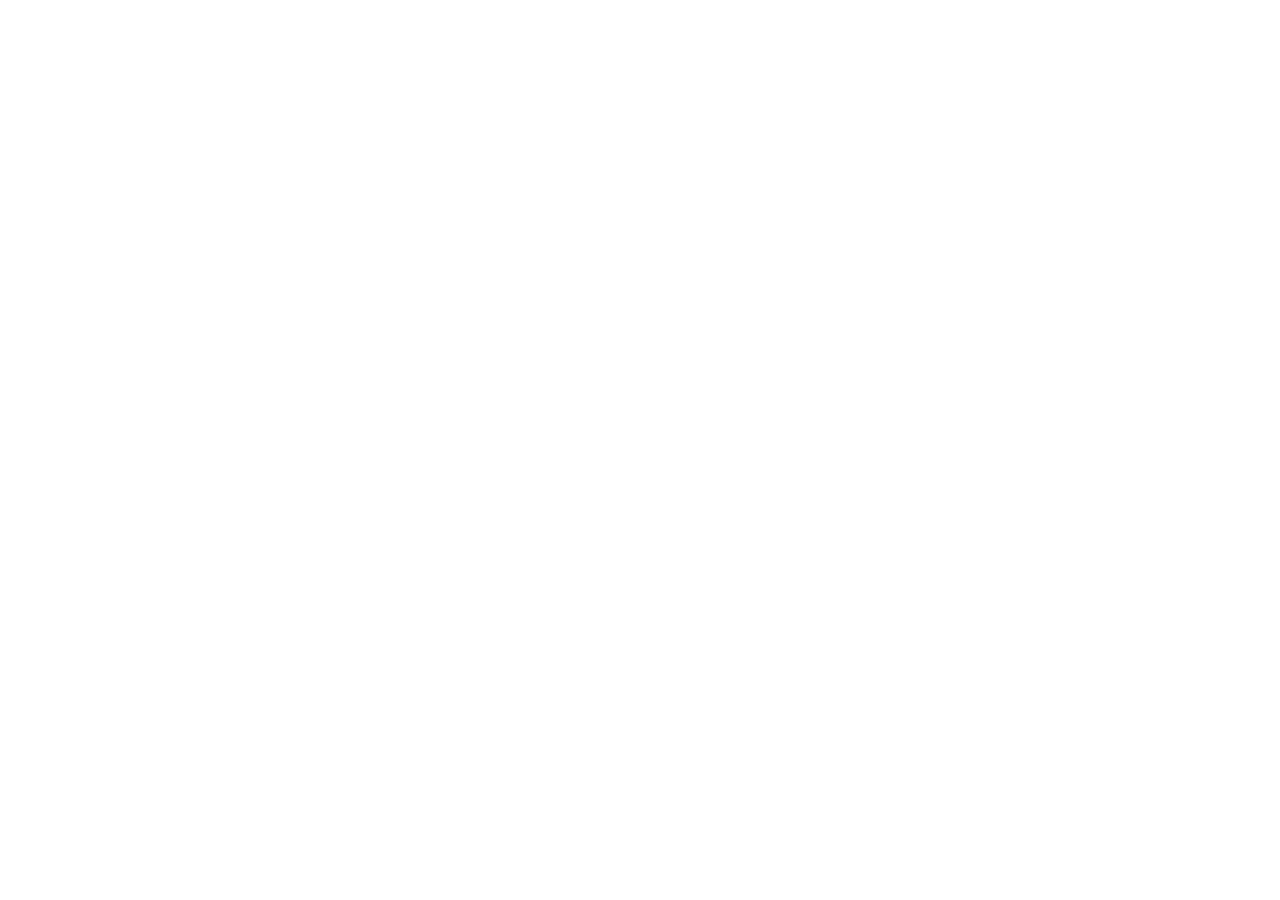
==== index.html @ d4931d1d "Create index.html" ====
<!-- <html lang="en">
  <head>
    <meta charset="UTF-8" />
    <meta name="viewport" content="width=device-width, initial-scale=1.0" />
    <title>Sbout Me</title>
  </head>
  <body>
    <h1>Header Tag</h1>
    <h2>Header</h2>
    <h6>smallest header tag</h6>
    <p>this is for paragraphs</p>
    <button>Cliick Me!</button>
    <ul>
      <li>Gengar</li>
      <li>Gengar</li>
      <li>Gengar</li>
    </ul>
    <ol>
      <li>Gengar</li>
      <li>Gengar</li>
      <li>Gengar</li>
    </ol>
    <img
      src="https://encrypted-tbn0.gstatic.com/images?q=tbn:ANd9GcQrIMmJGtOE8N-S59uEIwa8BPtRB0sSHeH3-k7nqC3zPA&s=10"
      alt="Olivia Lu"
    />
    <a
      href="https://www.google.com/search?sca_esv=2f9f07909ff77a7d&sxsrf=APpeQnvPhbp5HeYONOZbIRtrUjKadtLpPA:1792691070996&udm=2&fbs=[base64]&q=monkey&sa=X&ved=2ahUKEwiQ3unTls6XAxV3EFkFHQ4qGu0QtKgLegQIEBAB&biw=1097&bih=520&dpr=1.75&safe=active&ssui=on#sv=CAMSURoyKhBlLW9BTklGQl93YTh5ZEtNMg5vQU5JRkJfd2E4eWRLTToONVR2SWxUWmZwcmk4U00gBCoXCgFzEhBlLW9BTklGQl93YTh5ZEtNGAEwARgHINWk73RKCBACGAEgAigB"
      >Link to Olivia
    </a>
  </body>
</html>
 -->
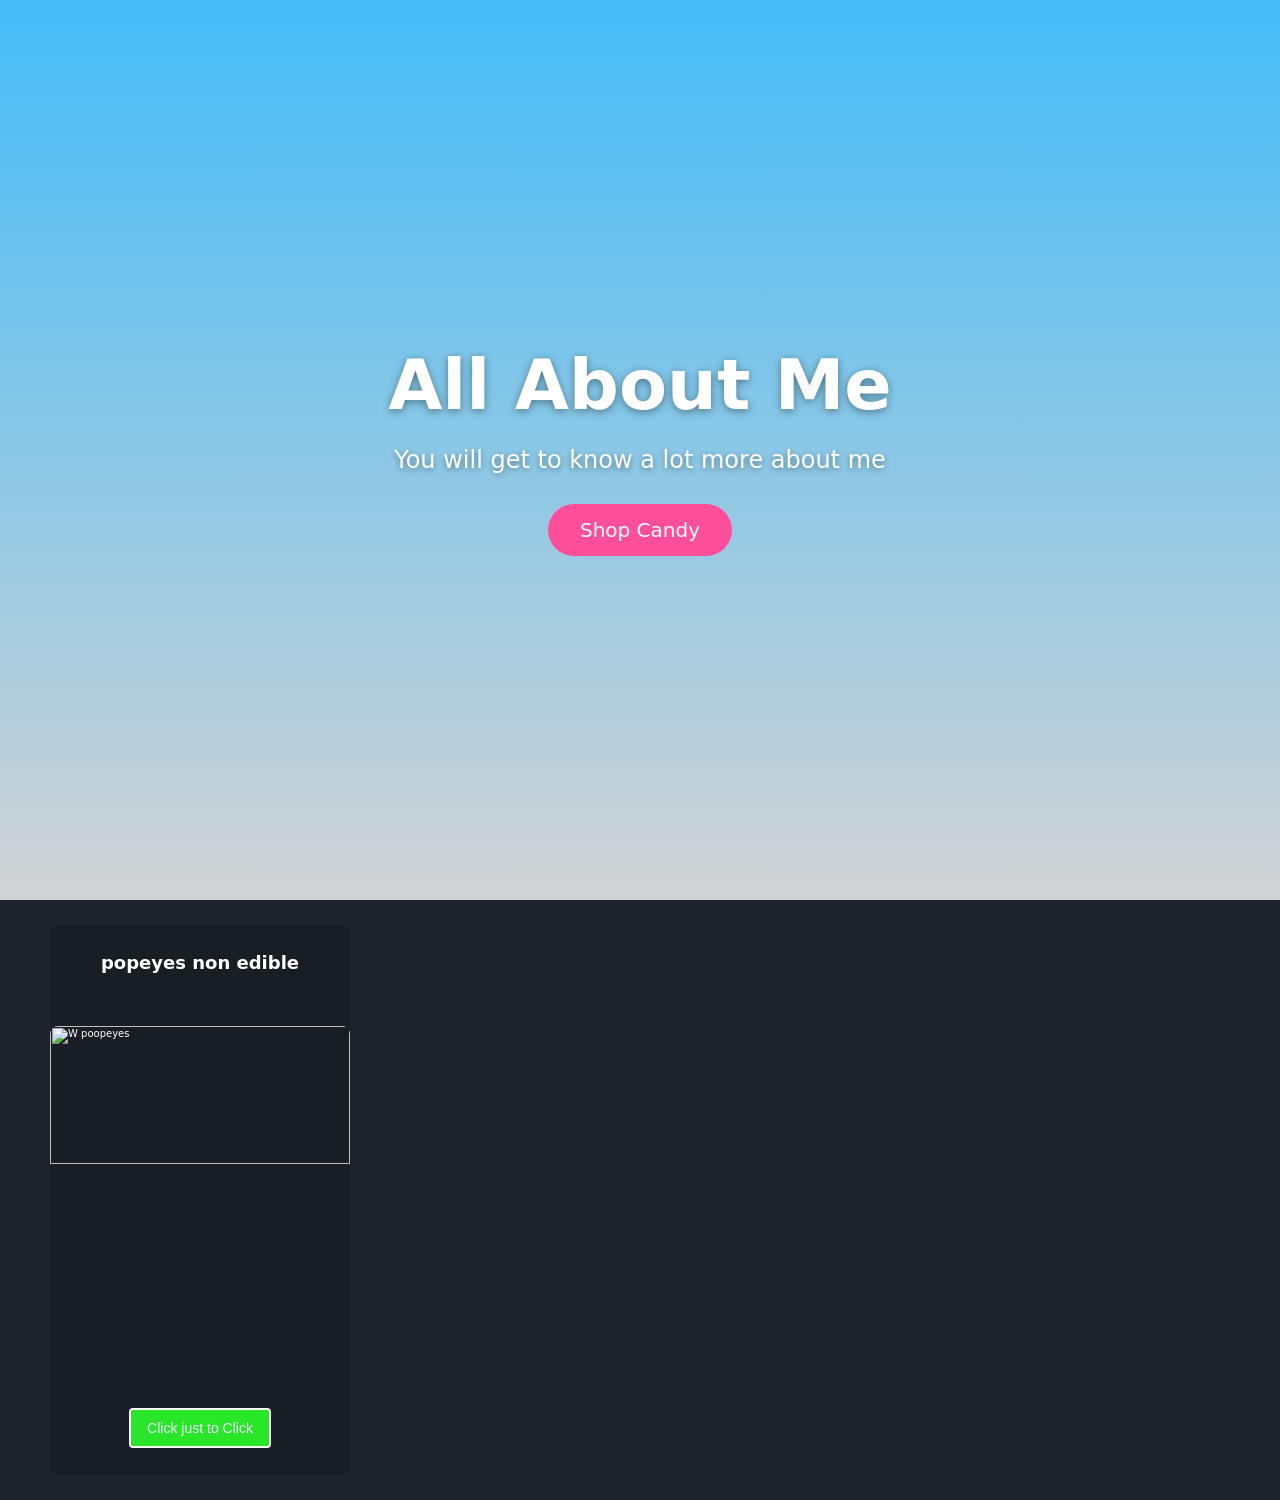
==== commit da1fdb7f: "Update index.html" ====
--- a/index.html
+++ b/index.html
@@ -1,33 +1,30 @@
-<!-- <html lang="en">
+<html lang="en">
   <head>
     <meta charset="UTF-8" />
     <meta name="viewport" content="width=device-width, initial-scale=1.0" />
-    <title>Sbout Me</title>
+    <title>Ivans amazing about me projection</title>
+    <link rel="stylesheet" href="style.css" />
   </head>
   <body>
-    <h1>Header Tag</h1>
-    <h2>Header</h2>
-    <h6>smallest header tag</h6>
-    <p>this is for paragraphs</p>
-    <button>Cliick Me!</button>
-    <ul>
-      <li>Gengar</li>
-      <li>Gengar</li>
-      <li>Gengar</li>
-    </ul>
-    <ol>
-      <li>Gengar</li>
-      <li>Gengar</li>
-      <li>Gengar</li>
-    </ol>
-    <img
-      src="https://encrypted-tbn0.gstatic.com/images?q=tbn:ANd9GcQrIMmJGtOE8N-S59uEIwa8BPtRB0sSHeH3-k7nqC3zPA&s=10"
-      alt="Olivia Lu"
-    />
-    <a
-      href="https://www.google.com/search?sca_esv=2f9f07909ff77a7d&sxsrf=APpeQnvPhbp5HeYONOZbIRtrUjKadtLpPA:1792691070996&udm=2&fbs=[base64]&q=monkey&sa=X&ved=2ahUKEwiQ3unTls6XAxV3EFkFHQ4qGu0QtKgLegQIEBAB&biw=1097&bih=520&dpr=1.75&safe=active&ssui=on#sv=CAMSURoyKhBlLW9BTklGQl93YTh5ZEtNMg5vQU5JRkJfd2E4eWRLTToONVR2SWxUWmZwcmk4U00gBCoXCgFzEhBlLW9BTklGQl93YTh5ZEtNGAEwARgHINWk73RKCBACGAEgAigB"
-      >Link to Olivia
-    </a>
+    <section class="hero">
+      <div class="hero-content">
+        <h1>All About Me</h1>
+        <p>You will get to know a lot more about me </p>
+        <a href="#" class="btn">Shop Candy</a>
+      </div>
+    </section>
+    <!-- <div></div> -->
+    <div class="card">
+      <h2 class="card-title">popeyes non edible</h2>
+      <img
+        class="card-img"
+        src="https://encrypted-tbn0.gstatic.com/images?q=tbn:ANd9GcRbBCY4K2oMrF13tADs2uK8GaYkXRMeTJrcAejJKS_sow&s=10"
+        alt="W poopeyes"
+      />
+      <p class="card-price"></p>
+      <button class="card-btn">Click just to Click </button>
+    </div>
+    <!-- <div class="card" id="test"></div> -->
   </body>
 </html>
- -->+
--- a/style.css
+++ b/style.css
@@ -0,0 +1,95 @@
+@import url("https://fonts.googleapis.com/css2?family=Creepster&display=swap");
+
+html,
+body,
+* {
+  font-size: 10px;
+  box-sizing: border-box;
+  margin: 0;
+  padding: 0;
+}
+body {
+  background-color: #1d232a;
+  font-family: ui-sans-serif, system-ui, sans-serif;
+  font-weight: 400;
+  font-style: normal;
+}
+.hero {
+  display: flex;
+  justify-content: center;
+  align-items: center;
+  text-align: center;
+  height: 100vh;
+  color: white;
+  background-image:
+    linear-gradient(rgb(68, 188, 248), rgba(255, 255, 255, 0.8)),
+url("https://t4.ftcdn.net/jpg/03/80/34/41/360_F_380344118_9GdQjP68EjeUq56SbmErjyzchO02j2xj.jpg");
+  background-size: cover;
+  background-position: center;
+  background-attachment: fixed;
+}
+.hero-content {
+  width: 85rem;
+  padding: 2rem;
+}
+.hero h1 {
+  font-size: 7rem;
+  margin-bottom: 2rem;
+  text-shadow: 0 2px 8px rgba(0, 0, 0, 0.4);
+}
+.hero p {
+  font-size: 2.4rem;
+  margin-bottom: 3rem;
+  text-shadow: 0 2px 6px rgba(0, 0, 0, 0.4);
+}
+.btn {
+  display: inline-block;
+  padding: 1.4rem 3.2rem;
+  font-size: 2rem;
+  background-color: #ff4f9a;
+  text-decoration: none;
+  border-radius: 5rem;
+  color: white;
+}
+.card {
+  display: flex;
+  flex-direction: column;
+  justify-content: space-around;
+  background-color: #191e24;
+  color: #ffffff;
+  width: 30rem;
+  height: 55rem;
+  /* margin is space between elements */
+  margin: 2.5rem 5rem;
+  border-radius: 0.8rem;
+  align-items: center;
+}
+.card-title {
+  text-align: center;
+  font-size: 1.8rem;
+  font-weight: 600;
+}
+.card-img {
+  width: 100%;
+  height: 50%;
+  object-fit: cover;
+  border-radius: 0.8rem;
+}
+.card-price {
+  margin: 0;
+}
+.card-btn {
+  height: 4rem;
+  padding: 0 1.6rem;
+  background-color: rgb(41, 230, 41);
+  color: #edf0ff;
+  border: 2px solid #ffffff;
+  border-radius: 0.4rem;
+  font-size: 1.4rem;
+  font-weight: 600px;
+  cursor: pointer;
+  transition: all 0.3s;
+}
+.card-btn:hover {
+  background-color: #7573ff;
+}
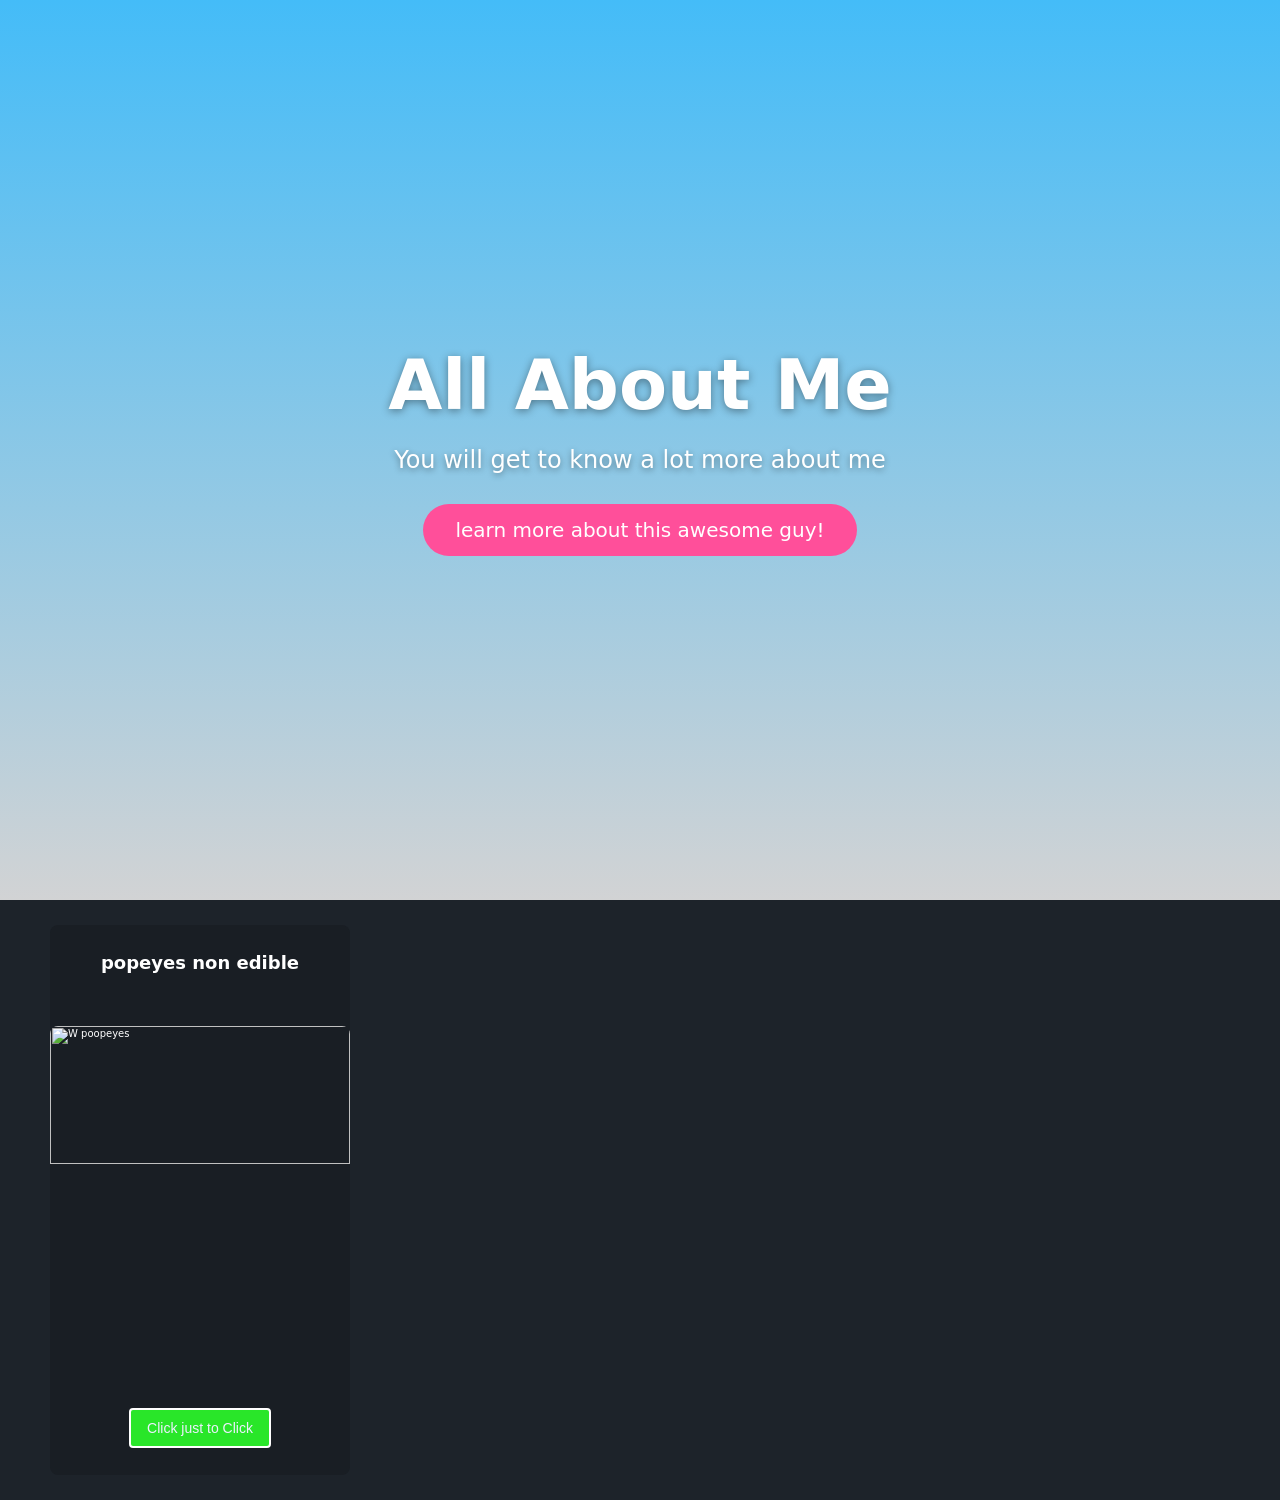
==== commit d40fd6b7: "Update index.html" ====
--- a/index.html
+++ b/index.html
@@ -10,7 +10,7 @@
       <div class="hero-content">
         <h1>All About Me</h1>
         <p>You will get to know a lot more about me </p>
-        <a href="#" class="btn">Shop Candy</a>
+        <a href="#" class="btn">learn more about this awesome guy!</a>
       </div>
     </section>
     <!-- <div></div> -->
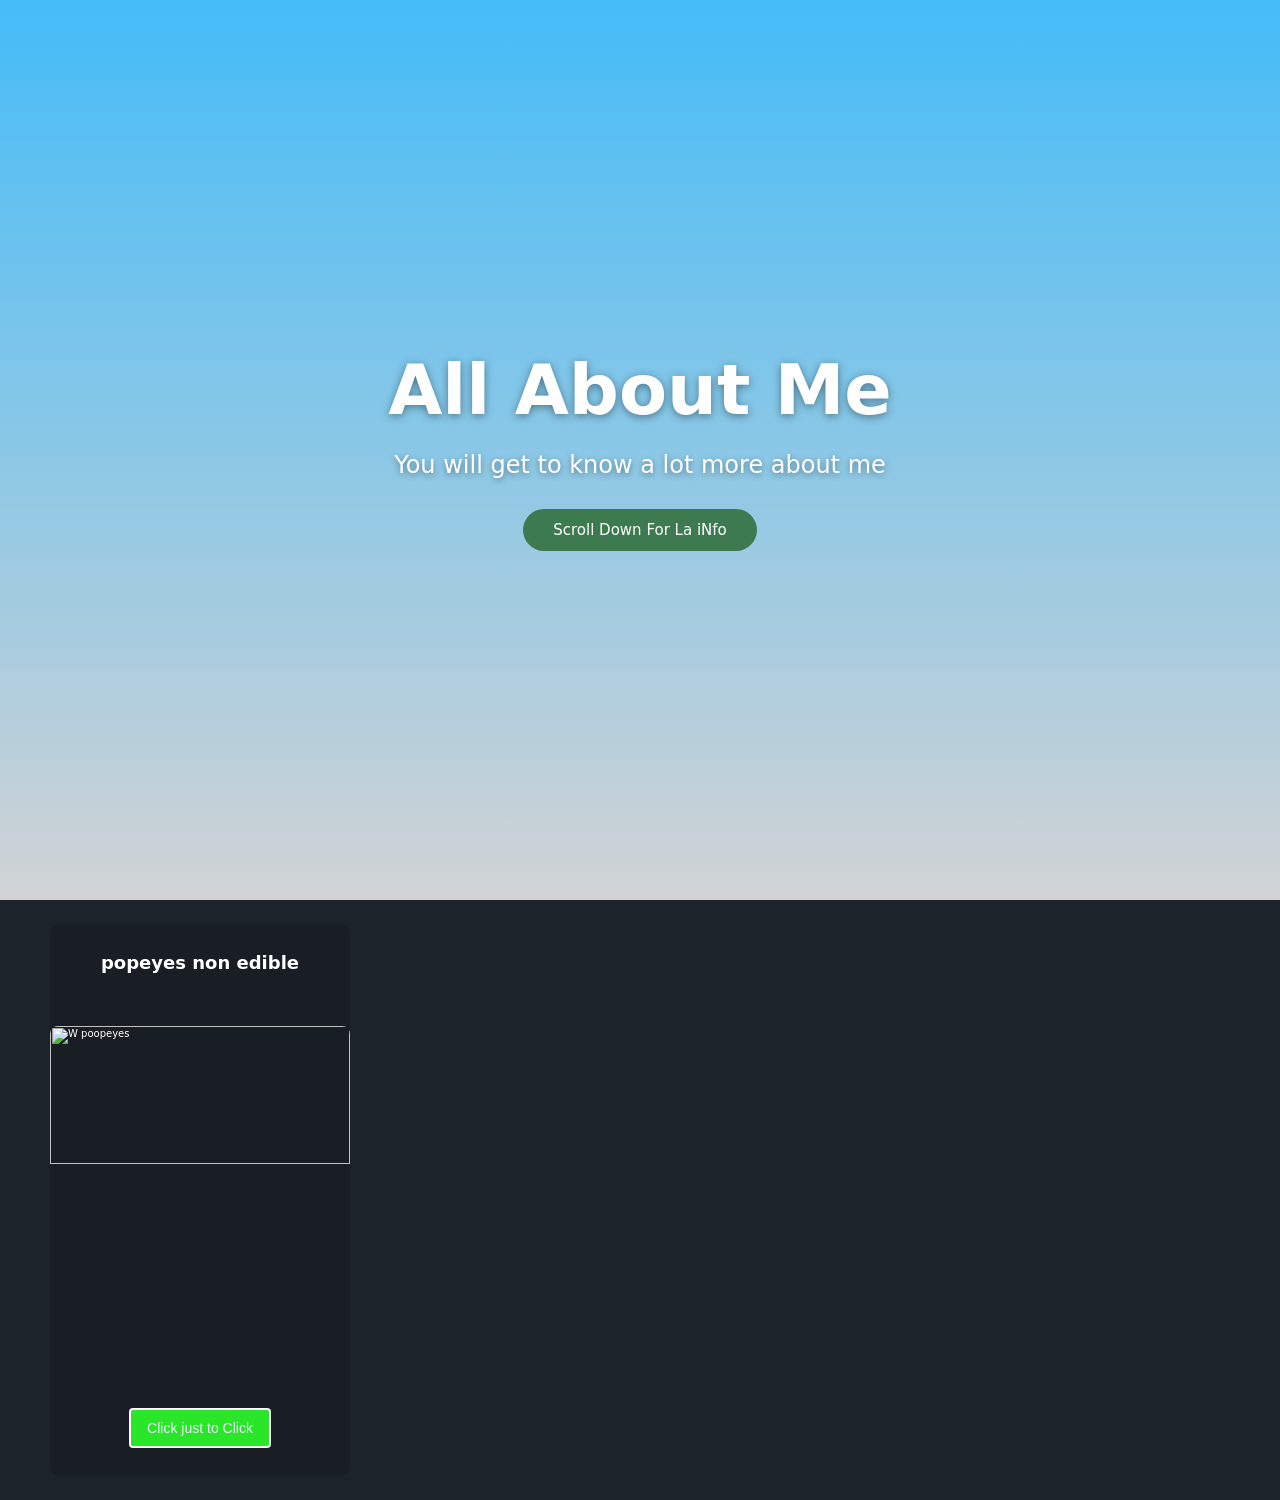
==== commit a1f440d1: "Update index.html" ====
--- a/index.html
+++ b/index.html
@@ -10,7 +10,8 @@
       <div class="hero-content">
         <h1>All About Me</h1>
         <p>You will get to know a lot more about me </p>
-        <a href="#" class="btn">learn more about this awesome guy!</a>
+        <a href="#" class="btn">Scroll Down For La iNfo
+        </a>
       </div>
     </section>
     <!-- <div></div> -->
--- a/style.css
+++ b/style.css
@@ -44,9 +44,9 @@
 }
 .btn {
   display: inline-block;
-  padding: 1.4rem 3.2rem;
-  font-size: 2rem;
-  background-color: #ff4f9a;
+  padding: 1.2rem 3rem;
+  font-size: 1.5rem;
+  background-color: #3e7a50;
   text-decoration: none;
   border-radius: 5rem;
   color: white;
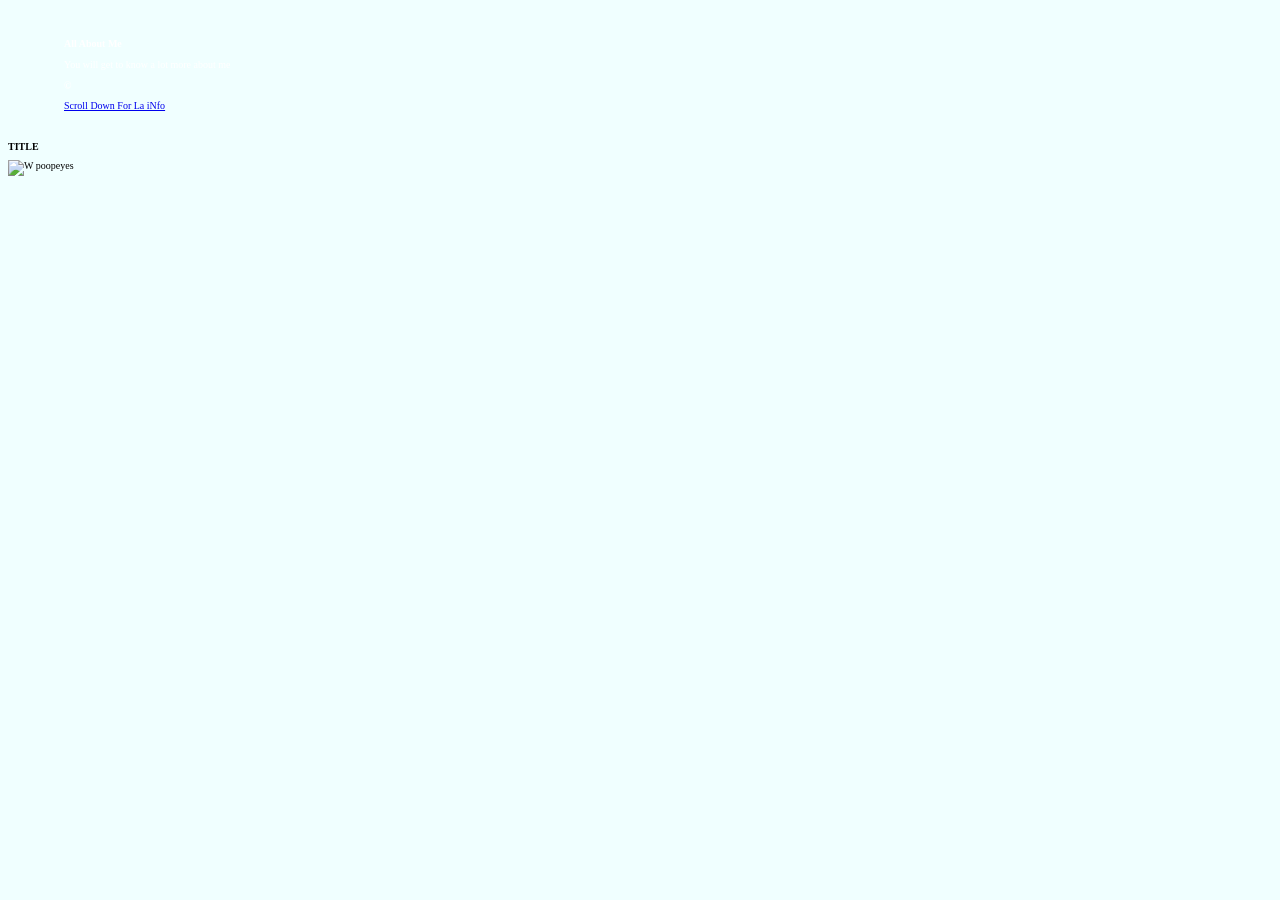
==== commit 996627dd: "Update index.html" ====
--- a/index.html
+++ b/index.html
@@ -10,20 +10,21 @@
       <div class="hero-content">
         <h1>All About Me</h1>
         <p>You will get to know a lot more about me </p>
+        <h2>©</h2>
         <a href="#" class="btn">Scroll Down For La iNfo
         </a>
+        </div>
       </div>
     </section>
     <!-- <div></div> -->
     <div class="card">
-      <h2 class="card-title">popeyes non edible</h2>
+      <h2 class="card-title">TITLE</h2>
       <img
         class="card-img"
         src="https://encrypted-tbn0.gstatic.com/images?q=tbn:ANd9GcRbBCY4K2oMrF13tADs2uK8GaYkXRMeTJrcAejJKS_sow&s=10"
         alt="W poopeyes"
       />
       <p class="card-price"></p>
-      <button class="card-btn">Click just to Click </button>
     </div>
     <!-- <div class="card" id="test"></div> -->
   </body>
--- a/style.css
+++ b/style.css
@@ -1,4 +1,4 @@
-@import url("https://fonts.googleapis.com/css2?family=Creepster&display=swap");
+/* @import url("https://fonts.googleapis.com/css2?family=Creepster&display=swap");
 
 html,
 body,
@@ -60,7 +60,7 @@
   width: 30rem;
   height: 55rem;
   /* margin is space between elements */
-  margin: 2.5rem 5rem;
+/*   margin: 2.5rem 5rem;
   border-radius: 0.8rem;
   align-items: center;
 }
@@ -93,3 +93,30 @@
 .card-btn:hover {
   background-color: #7573ff;
 }
+  */
+html,
+body,
+* {
+  font-size: 10px;
+  box-sizing: border-box;
+
+  background-color:azure;
+  padding: 0;
+}
+.box{
+  height: 30rem;
+  font-size: 1.5rem;
+  margin: 10;
+
+}
+  .hero {
+  display: flex;
+  width: 90vw;
+  flex-wrap:wrap;
+  margin: 3rem auto;
+justify-content: space-between;
+gap:10%;
+
+  color: white;
+
+}
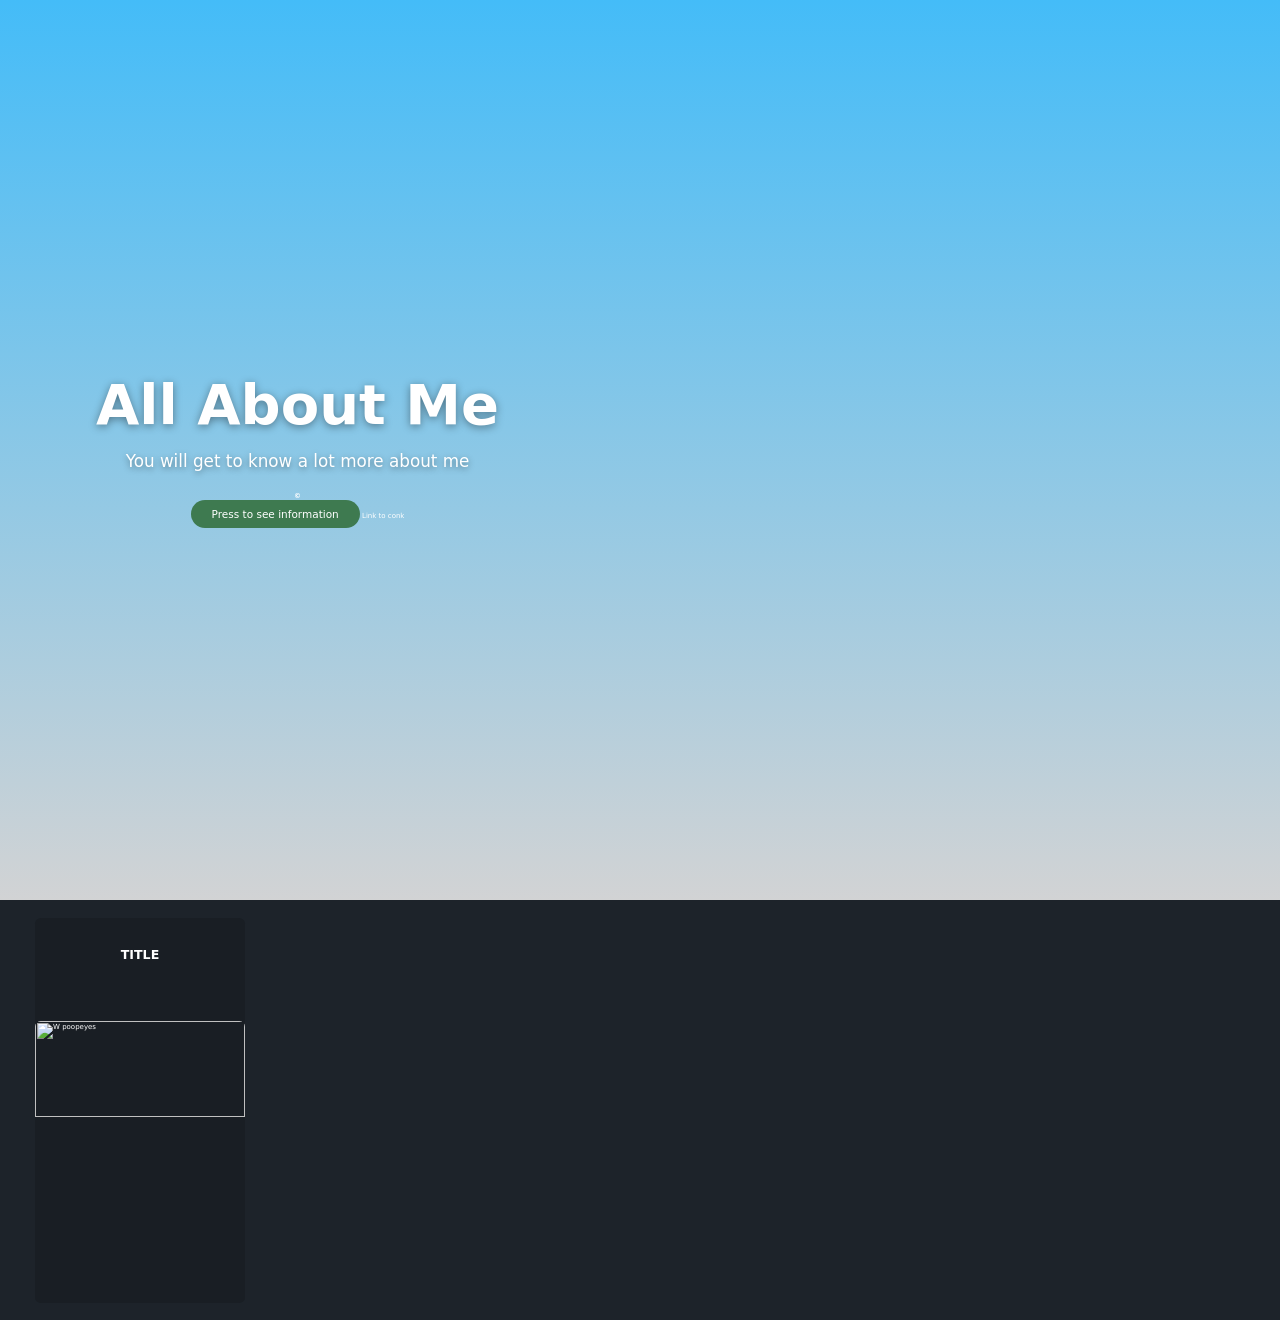
==== commit c925fc37: "Update index.html" ====
--- a/index.html
+++ b/index.html
@@ -11,8 +11,11 @@
         <h1>All About Me</h1>
         <p>You will get to know a lot more about me </p>
         <h2>©</h2>
-        <a href="#" class="btn">Scroll Down For La iNfo
+        <a href="https://jeffdeviller.wordpress.com/wp-content/uploads/2011/04/14-rickroll.jpg" class="btn">Press to see information
         </a>
+              <a
+      >Link to conk
+    </a>
         </div>
       </div>
     </section>
--- a/style.css
+++ b/style.css
@@ -1,9 +1,11 @@
-/* @import url("https://fonts.googleapis.com/css2?family=Creepster&display=swap");
+
+@import url('https://fonts.googleapis.com/css2?family=Noto+Sans+Old+Hungarian&family=Redaction+70:ital,wght@0,400;0,700;1,400&display=swap');
+
 
 html,
 body,
 * {
-  font-size: 10px;
+  font-size: 7px;
   box-sizing: border-box;
   margin: 0;
   padding: 0;
@@ -11,7 +13,7 @@
 body {
   background-color: #1d232a;
   font-family: ui-sans-serif, system-ui, sans-serif;
-  font-weight: 400;
+  font-weight: 200;
   font-style: normal;
 }
 .hero {
@@ -33,7 +35,7 @@
   padding: 2rem;
 }
 .hero h1 {
-  font-size: 7rem;
+  font-size: 8rem;
   margin-bottom: 2rem;
   text-shadow: 0 2px 8px rgba(0, 0, 0, 0.4);
 }
@@ -59,8 +61,8 @@
   color: #ffffff;
   width: 30rem;
   height: 55rem;
-  /* margin is space between elements */
-/*   margin: 2.5rem 5rem;
+/*   margin is space between elements; */
+  margin: 2.5rem 5rem;
   border-radius: 0.8rem;
   align-items: center;
 }
@@ -106,17 +108,41 @@
 .box{
   height: 30rem;
   font-size: 1.5rem;
-  margin: 10;
+  margin: 1;
 
 }
   .hero {
   display: flex;
-  width: 90vw;
+  width: 100vw;
   flex-wrap:wrap;
-  margin: 3rem auto;
+  margin: 0rem auto;
 justify-content: space-between;
 gap:10%;
 
   color: white;
 
 }
+
+
+
+
+
+
+/* You will be creating a simple “about me” website. You site will contain the
+following. You must ensure your repository is public so we can host this.
+HTML Checklist
+-A header tag and sub header
+-A hero landing
+-A short paragraph
+-A Navigation bar(save this for last)
+-At least one external link
+-One Button
+-At least one ordered and one unordered list
+-At least One meme/image that’s school appropriate
+CSS Checklist
+-Custom font
+-use of margin/padding
+-utilizing standard measurements for units (REM, VH/VW when
+appropriate)
+-utilize classes, ids and appropriate selectors in CSS
+-Appropriate Block Element Modifier naming convention */
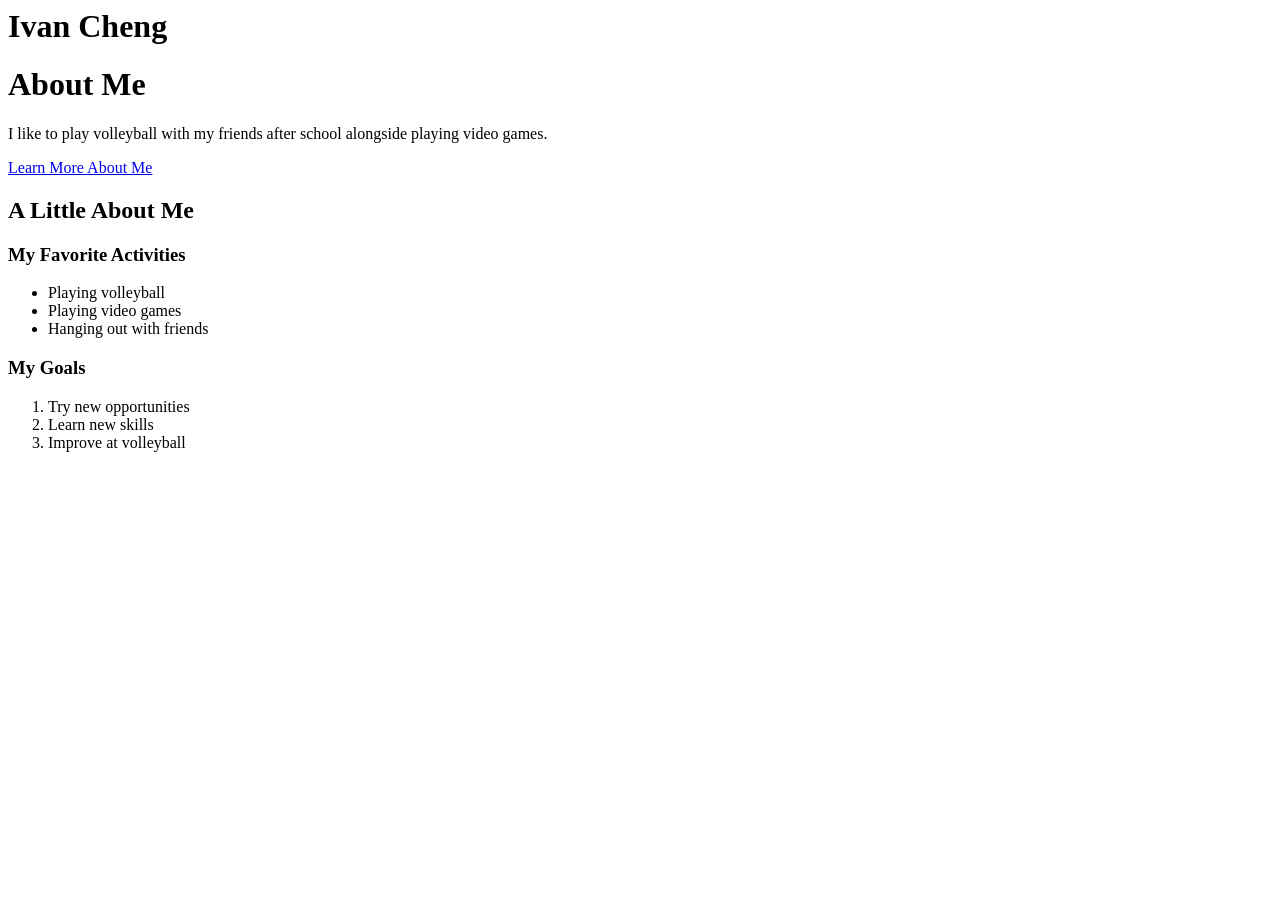
==== commit 93d55797: "not working strill not working 😭" ====
--- a/index.html
+++ b/index.html
@@ -1,35 +1,48 @@
-<html lang="en">
-  <head>
-    <meta charset="UTF-8" />
-    <meta name="viewport" content="width=device-width, initial-scale=1.0" />
-    <title>Ivans amazing about me projection</title>
-    <link rel="stylesheet" href="style.css" />
-  </head>
-  <body>
-    <section class="hero">
-      <div class="hero-content">
-        <h1>All About Me</h1>
-        <p>You will get to know a lot more about me </p>
-        <h2>©</h2>
-        <a href="https://jeffdeviller.wordpress.com/wp-content/uploads/2011/04/14-rickroll.jpg" class="btn">Press to see information
+<html>
+<head>
+    <meta name="viewport" content="width=device-width, initial-scale=1.0">
+    <title>Ivans about me project</title>
+</head>
+<body>
+
+    <header class="card">
+        <h1 class="project-title">Ivan Cheng</h1>
+    </header>
+
+    <div class="hero">
+        <h1>About Me</h1>
+        <p>I like to play volleyball with my friends after school alongside playing video games.</p>
+
+        <a href="https://i.pinimg.com/474x/6c/32/46/6c3246b1ff493608d743fd855c97cbb4.jpg" class="btn">
+            Learn More About Me
         </a>
-              <a
-      >Link to conk
-    </a>
-        </div>
-      </div>
-    </section>
-    <!-- <div></div> -->
+    </div>
+
     <div class="card">
-      <h2 class="card-title">TITLE</h2>
-      <img
-        class="card-img"
-        src="https://encrypted-tbn0.gstatic.com/images?q=tbn:ANd9GcRbBCY4K2oMrF13tADs2uK8GaYkXRMeTJrcAejJKS_sow&s=10"
-        alt="W poopeyes"
-      />
-      <p class="card-price"></p>
+        <h2>A Little About Me</h2>
     </div>
-    <!-- <div class="card" id="test"></div> -->
-  </body>
+
+    <div class="box">
+        <h3>My Favorite Activities</h3>
+        <ul>
+            <li>Playing volleyball</li>
+            <li>Playing video games</li>
+            <li>Hanging out with friends</li>
+        </ul>
+    </div>
+
+    <div class="box">
+        <h3>My Goals</h3>
+        <ol>
+            <li>Try new opportunities</li>
+            <li>Learn new skills</li>
+            <li>Improve at volleyball</li>
+        </ol>
+    </div>
+
+</body>
 </html>
 
+
+
+
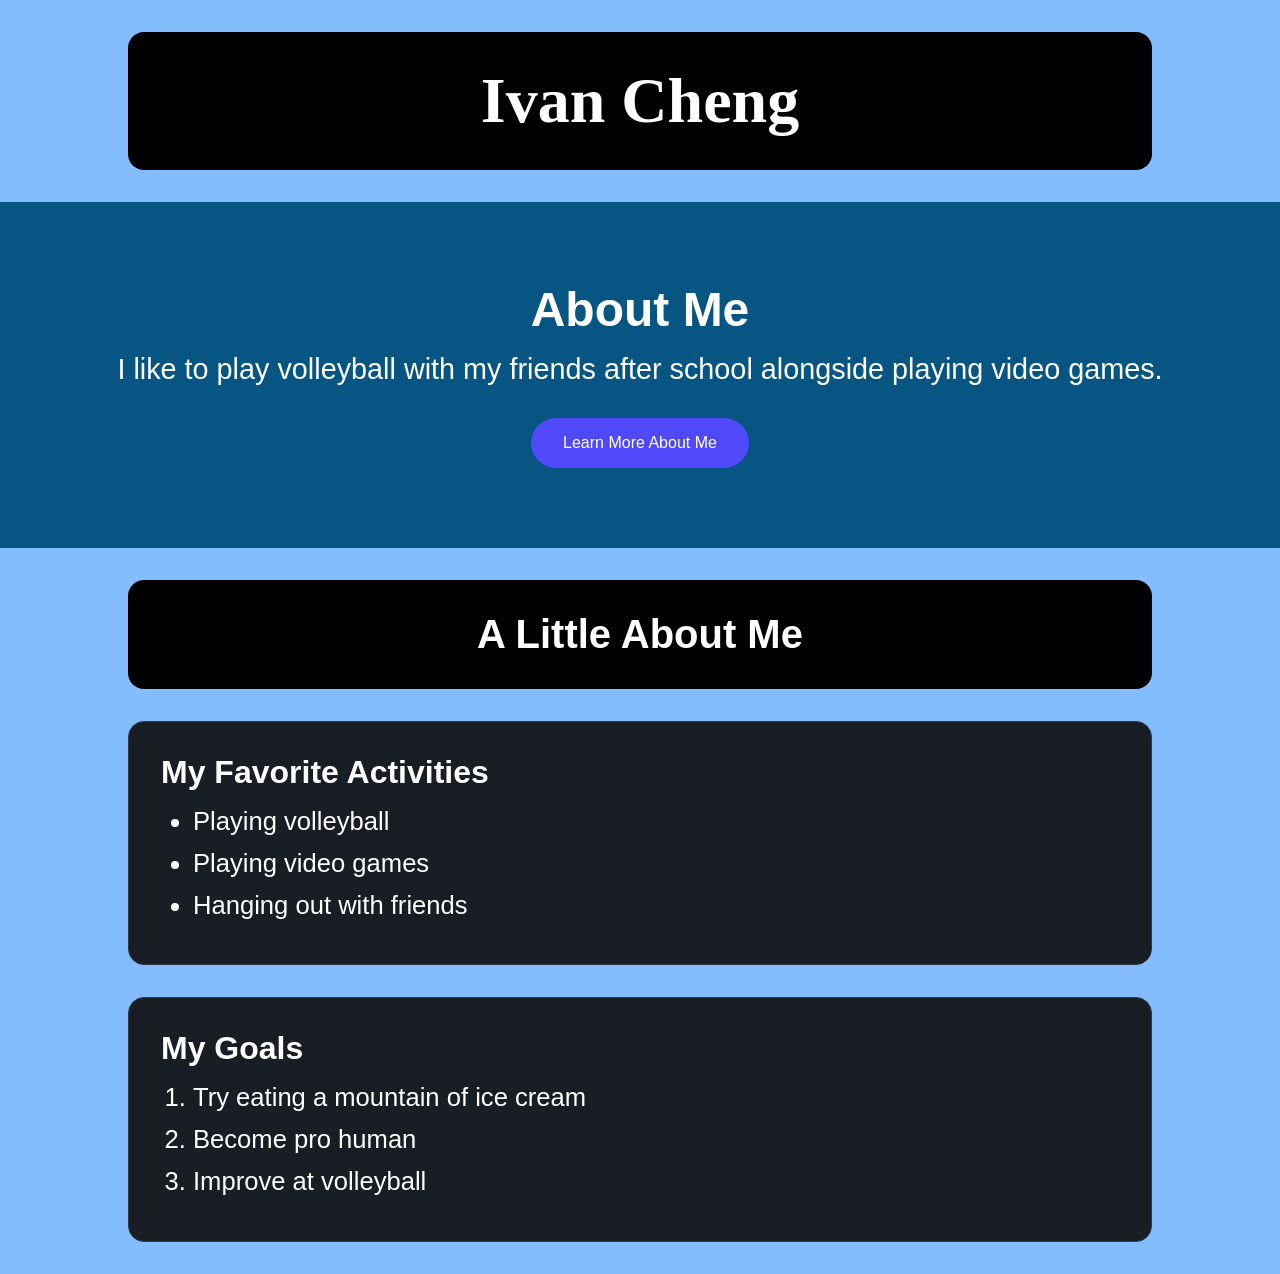
==== commit b4bf358d: "Update index.html" ====
--- a/index.html
+++ b/index.html
@@ -2,6 +2,7 @@
 <head>
     <meta name="viewport" content="width=device-width, initial-scale=1.0">
     <title>Ivans about me project</title>
+    <link rel="stylesheet" href="style.css" />
 </head>
 <body>
 
@@ -34,8 +35,8 @@
     <div class="box">
         <h3>My Goals</h3>
         <ol>
-            <li>Try new opportunities</li>
-            <li>Learn new skills</li>
+            <li>Try eating a mountain of ice cream</li>
+            <li>Become pro human</li>
             <li>Improve at volleyball</li>
         </ol>
     </div>
@@ -45,4 +46,3 @@
 
 
 
-
--- a/style.css
+++ b/style.css
@@ -0,0 +1,68 @@
+@import url('https://fonts.googleapis.com/css2?family=Creepster&display=swap');
+
+html, 
+body,
+* {
+    box-sizing: border-box;
+    margin: 0;
+    padding: 0;
+}
+body {
+    background-color: #83bdff;
+    font-family: Arial, sans-serif;
+    color: white;
+}
+.card {
+    background-color: #000000;
+    width: 80%;
+    margin: 2rem auto;
+    padding: 2rem;
+    border-radius: 1rem;
+}
+.project-title {
+    font-family: 'Creepster', cursive;
+    font-size: 4rem;
+    text-align: center;
+}
+.hero {
+    text-align: center;
+    padding: 5rem 2rem;
+    background-color: #075582;
+}
+.hero h1 {
+    font-size: 3rem;
+    margin-bottom: 1rem;
+}
+.hero p {
+    font-size: 1.8rem;
+    margin-bottom: 2rem;
+}
+.btn {
+    display: inline-block;
+    background-color: #4f49fa;
+    color: white;
+    padding: 1rem 2rem;
+    border-radius: 2rem;
+    text-decoration: none;
+}
+.card h2 {
+    font-size: 2.5rem;
+    text-align: center;
+}
+.box {
+    background-color: #191e24;
+    color: white;
+    width: 80%;
+    margin: 2rem auto;
+    padding: 2rem;
+    border-radius: 1rem;
+    border: 1px solid #303944;
+}
+.box h3 {
+    font-size: 2rem;
+    margin-bottom: 1rem;
+}
+.box li {
+    font-size: 1.6rem;
+    margin: 0.8rem 2rem;
+}
